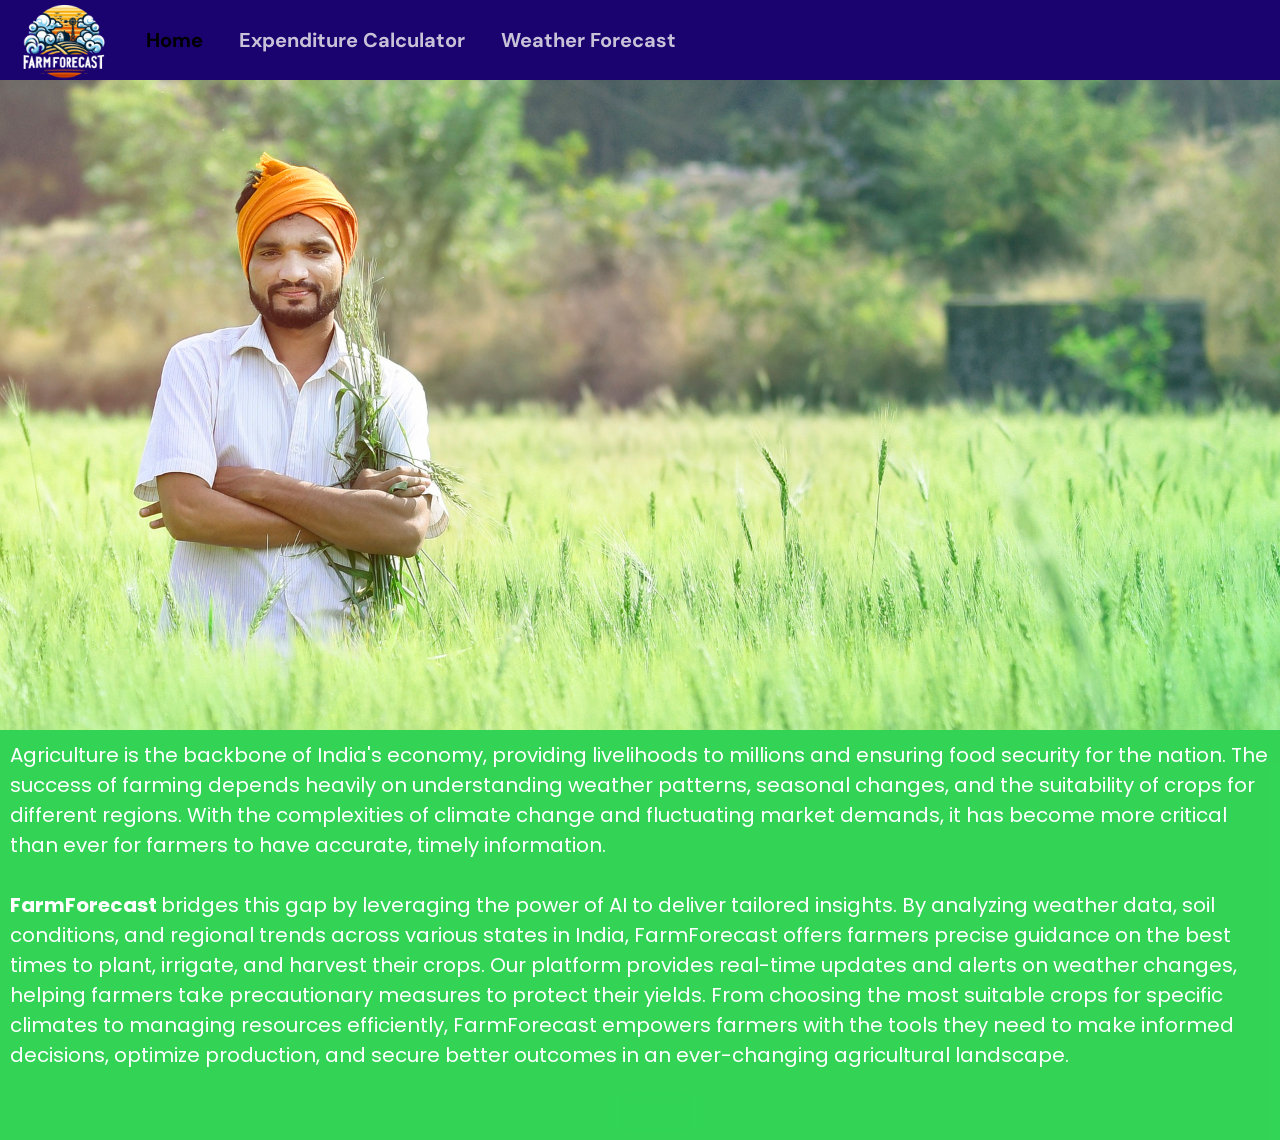
==== Mainpage.html @ 1bb4d6ac "first commit" ====
<!DOCTYPE html>
<html lang="en">
<head>
    <meta charset="UTF-8">
    <meta name="viewport" content="width=device-width, initial-scale=1.0">
    <title>FarmForecast</title>
    <link rel="icon"   href="/images/_13c99c75-ffbc-4da2-90c9-f8e8fd19af84-Photoroom.png" />
     <!-- Bootstrap CSS -->
     <link href="https://cdn.jsdelivr.net/npm/bootstrap@5.0.2/dist/css/bootstrap.min.css" rel="stylesheet" integrity="sha384-EVSTQN3/azprG1Anm3QDgpJLIm9Nao0Yz1ztcQTwFspd3yD65VohhpuuCOmLASjC" crossorigin="anonymous">
     <link rel="stylesheet" href="Mainpage.css">
     <link rel="preconnect" href="https://fonts.googleapis.com">
<link rel="preconnect" href="https://fonts.gstatic.com" crossorigin>
<link href="https://fonts.googleapis.com/css2?family=Poppins:ital,wght@0,100;0,200;0,300;0,400;0,500;0,600;0,700;0,800;0,900;1,100;1,200;1,300;1,400;1,500;1,600;1,700;1,800;1,900&display=swap" rel="stylesheet">
<link rel="preconnect" href="https://fonts.googleapis.com">
<link rel="preconnect" href="https://fonts.gstatic.com" crossorigin>
<link href="https://fonts.googleapis.com/css2?family=DM+Sans:ital,opsz,wght@0,9..40,100..1000;1,9..40,100..1000&family=Poppins:ital,wght@0,100;0,200;0,300;0,400;0,500;0,600;0,700;0,800;0,900;1,100;1,200;1,300;1,400;1,500;1,600;1,700;1,800;1,900&display=swap" rel="stylesheet">

</head>
<body class="body">
    <nav class="navbar navbar-expand-lg   custom-navbar">
        <div class="container-fluid">
         
          <a class="navbar-brand" href="#"><img class="logo"  src="/images/_13c99c75-ffbc-4da2-90c9-f8e8fd19af84-Photoroom.png" alt=""></a>
          <button class="navbar-toggler  " type="button" data-bs-toggle="collapse" data-bs-target="#navbarSupportedContent" aria-controls="navbarSupportedContent" aria-expanded="false" aria-label="Toggle navigation">
            <span class="navbar-toggler-icon"></span>
          </button>
          <div class="collapse navbar-collapse  " id="navbarSupportedContent">
            
           <ul class="navbar-nav me-auto mb-2 mb-lg-0 navbar-header ">
              <li class="nav-item">
                <a class="nav-link active custome-nav-bar-opitons" aria-current="page" href="/home.html">Home</a>
              </li>
               
              <li class="nav-item">
                <a class="nav-link custome-nav-bar-opitons" href="/home.html#Calculate-Expenditure">Expenditure Calculator</a>
              </li>
              <li class="nav-item">
                <a class="nav-link custome-nav-bar-opitons" href="#contact">Weather Forecast</a>
                
              </li>
              
               
            </ul>    
            <form class="d-flex section">
              <!--  <a class="bookingsbtn navbar navbar-expand-lg navbar-light bg-light m-1  "   href="./bookings.html">Bookings</a>
             <button class="btn btn-outline-success custom-btn  " type="submit" id="signoutbutton">signout</button>-->
            </form>
          </div>
        </div>
        
    </nav>
    <div class="about-agri-div"> 
 <img class="bc-image-home" src="images/man-6660393_1920.jpg" alt=""></div>
 <div  class="about-us-div">   
     Agriculture is the backbone of India's economy, providing livelihoods to millions and ensuring food security for the nation. The success of farming depends heavily on understanding weather patterns, seasonal changes, and the suitability of crops for different regions. With the complexities of climate change and fluctuating market demands, it has become more critical than ever for farmers to have accurate, timely information. <br><br>

<b>FarmForecast </b> bridges this gap by leveraging the power of AI to deliver tailored insights. By analyzing weather data, soil conditions, and regional trends across various states in India, FarmForecast offers farmers precise guidance on the best times to plant, irrigate, and harvest their crops. Our platform provides real-time updates and alerts on weather changes, helping farmers take precautionary measures to protect their yields.

From choosing the most suitable crops for specific climates to managing resources efficiently, FarmForecast empowers farmers with the tools they need to make informed decisions, optimize production, and secure better outcomes in an ever-changing agricultural landscape.
<br>
<br>
<br>
 </div>
     <button class="get-started-btn"> <a style="text-decoration: none;color: white;" href="/home.html"> GetStarted </a> </button> 
 
</body>
</html>
---- Mainpage.css ----
.logo {
    width: 100px;
    height: 100px;
}

.custom-navbar {
    background-color: rgb(26, 2, 111);
    height: 80px;
}

.nav-item {
    color: red;
}

.custome-nav-bar-opitons {
    color: rgba(244, 244, 244, 0.795);
    font-family: DM Sans;
    font-weight: 700;
    font-size: 20px;
    margin: 10px;
    padding: 5px;

}

.custome-nav-bar-opitons:hover {
    border-radius: 3px;
    background-color: rgba(249, 51, 51, 0.795);
    color: rgb(255, 255, 255);
    transition: 0.5s;

}

.about-agri-div {
    height: 100%;
    background-color: rgba(85, 243, 7, 0.66);
}

.bc-image-home {
    width: 100%;
    height: 650px;
    object-fit: cover;
}

.about-us-div {
    font-family: poppins;
    padding: 10px;
    font-size: 20px;
    background-color: rgba(24, 207, 64, 0.882);
    color: rgb(255, 255, 255);

}

.get-started-btn {

    background-color: rgb(255, 149, 0);
    display: flex;
    position: relative;
    left: 47%;
    margin-top: -50px;
    backdrop-filter: blur(10px);
    color: white;
    border-style: none;
    border-radius: 10px;
    padding: 10px;
}

.get-started-btn:hover {
    background-color: rgb(240, 175, 83);

}
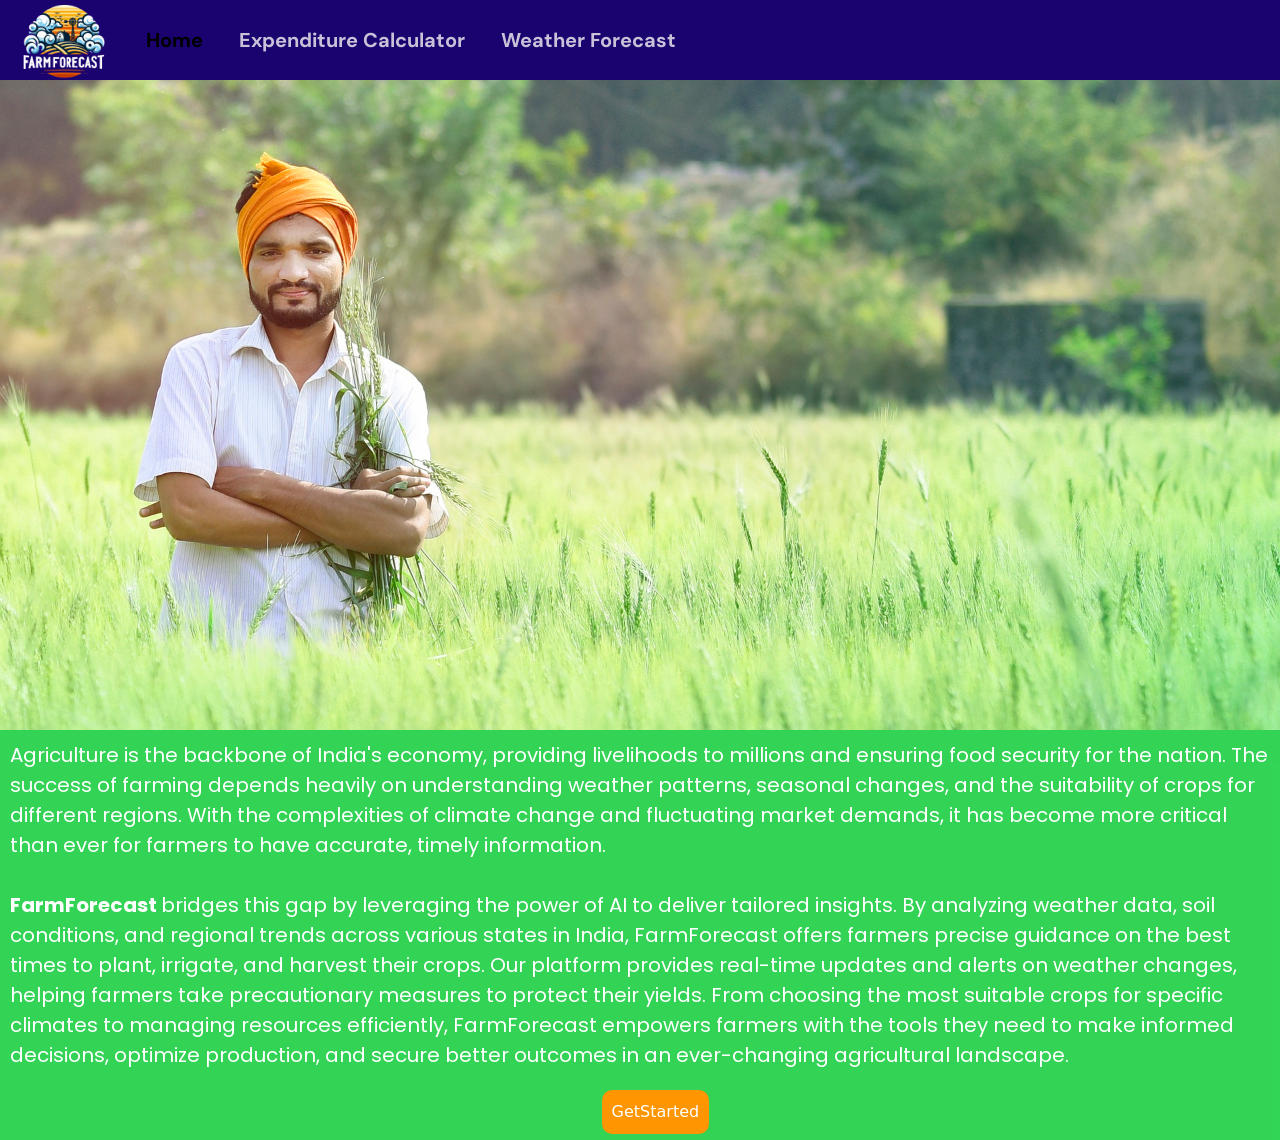
==== commit 4743883f: "cleared minor bugs and  made responsive" ====
--- a/Mainpage.html
+++ b/Mainpage.html
@@ -17,14 +17,16 @@
 
 </head>
 <body class="body">
-    <nav class="navbar navbar-expand-lg   custom-navbar">
+    <nav class="navbar navbar-expand-lg   custom-navbar" id="navbar">
         <div class="container-fluid">
          
           <a class="navbar-brand" href="#"><img class="logo"  src="/images/_13c99c75-ffbc-4da2-90c9-f8e8fd19af84-Photoroom.png" alt=""></a>
-          <button class="navbar-toggler  " type="button" data-bs-toggle="collapse" data-bs-target="#navbarSupportedContent" aria-controls="navbarSupportedContent" aria-expanded="false" aria-label="Toggle navigation">
-            <span class="navbar-toggler-icon"></span>
+          <button class="navbar-toggler " type="button" data-bs-toggle="collapse" data-bs-target="#navbarSupportedContent" aria-controls="navbarSupportedContent" aria-expanded="false" aria-label="Toggle navigation">
+            <span class="navbar-toggler-icon" ><svg xmlns="http://www.w3.org/2000/svg" width="16" height="16" fill="currentColor" class="bi bi-list hamBurger-menu" viewBox="0 0 16 16" >
+              <path fill-rule="evenodd" d="M2.5 12a.5.5 0 0 1 .5-.5h10a.5.5 0 0 1 0 1H3a.5.5 0 0 1-.5-.5m0-4a.5.5 0 0 1 .5-.5h10a.5.5 0 0 1 0 1H3a.5.5 0 0 1-.5-.5m0-4a.5.5 0 0 1 .5-.5h10a.5.5 0 0 1 0 1H3a.5.5 0 0 1-.5-.5"/>
+            </svg></span>
           </button>
-          <div class="collapse navbar-collapse  " id="navbarSupportedContent">
+          <div class="collapse navbar-collapse  " id="navbarSupportedContent" style=" background-color:bg-body-tertiary">
             
            <ul class="navbar-nav me-auto mb-2 mb-lg-0 navbar-header ">
               <li class="nav-item">
@@ -35,7 +37,7 @@
                 <a class="nav-link custome-nav-bar-opitons" href="/home.html#Calculate-Expenditure">Expenditure Calculator</a>
               </li>
               <li class="nav-item">
-                <a class="nav-link custome-nav-bar-opitons" href="#contact">Weather Forecast</a>
+                <a class="nav-link custome-nav-bar-opitons" href="/weatherCondtion.html">Weather Forecast</a>
                 
               </li>
               
@@ -49,6 +51,7 @@
         </div>
         
     </nav>
+ 
     <div class="about-agri-div"> 
  <img class="bc-image-home" src="images/man-6660393_1920.jpg" alt=""></div>
  <div  class="about-us-div">   
@@ -64,4 +67,5 @@
      <button class="get-started-btn"> <a style="text-decoration: none;color: white;" href="/home.html"> GetStarted </a> </button> 
  
 </body>
+<script src="https://cdnjs.cloudflare.com/ajax/libs/bootstrap/5.3.3/js/bootstrap.min.js" integrity="sha512-ykZ1QQr0Jy/4ZkvKuqWn4iF3lqPZyij9iRv6sGqLRdTPkY69YX6+7wvVGmsdBbiIfN/8OdsI7HABjvEok6ZopQ==" crossorigin="anonymous" referrerpolicy="no-referrer"></script>
 </html>
--- a/Mainpage.css
+++ b/Mainpage.css
@@ -10,6 +10,36 @@
 
 .nav-item {
     color: red;
+}
+
+.navbar-collapse.show {
+    position: absolute;
+    /* or fixed */
+    top: 0;
+    left: 0;
+    width: 100%;
+    /* or a percentage width */
+    background-color: rgba(0, 0, 0, 0.9);
+    /* Dark background for visibility */
+    padding: 15px;
+    z-index: 1050;
+    /* Higher z-index to bring it in front */
+}
+
+
+.navbar-collapse.show {
+    position: absolute;
+    top: 50px;
+    /* Adjust as needed */
+    left: 50%;
+    transform: translateX(-50%);
+    background-color: rgba(5, 0, 98, 0.8);
+    /* Optional: background color */
+    width: 80%;
+    /* Adjust width as needed */
+    padding: 15px;
+    border-radius: 8px;
+    /* Optional: rounded corners */
 }
 
 .custome-nav-bar-opitons {
@@ -67,4 +97,74 @@
 .get-started-btn:hover {
     background-color: rgb(240, 175, 83);
 
+}
+
+.hamBurger-menu {
+    color: white;
+    width: 40px;
+    height: 40px;
+}
+
+@media (max-width:1024px) {
+    .logo {
+        width: 70px;
+        height: 70px;
+    }
+
+
+}
+
+@media (max-width:769px) {
+    .about-us-div {
+
+        padding: 8px;
+        font-size: 15px;
+        background-color: rgba(24, 207, 64, 0.882);
+        color: rgb(255, 255, 255);
+
+    }
+
+
+
+    .get-started-btn {
+
+        left: 43%;
+
+
+    }
+}
+
+@media (max-width:426px) {
+    .about-us-div {
+
+        padding: 8px;
+        font-size: 13px;
+
+
+    }
+
+
+
+    .get-started-btn {
+
+        left: 37%;
+        margin-top: -40px;
+        width: 80px;
+        height: 40px;
+        font-size: 13px;
+    }
+
+    .bc-image-home {
+        width: 100%;
+        height: 350px;
+        object-fit: cover;
+    }
+}
+
+@media (max-width:321px) {
+    .bc-image-home {
+        width: 100%;
+        height: 270px;
+        object-fit: cover;
+    }
 }
